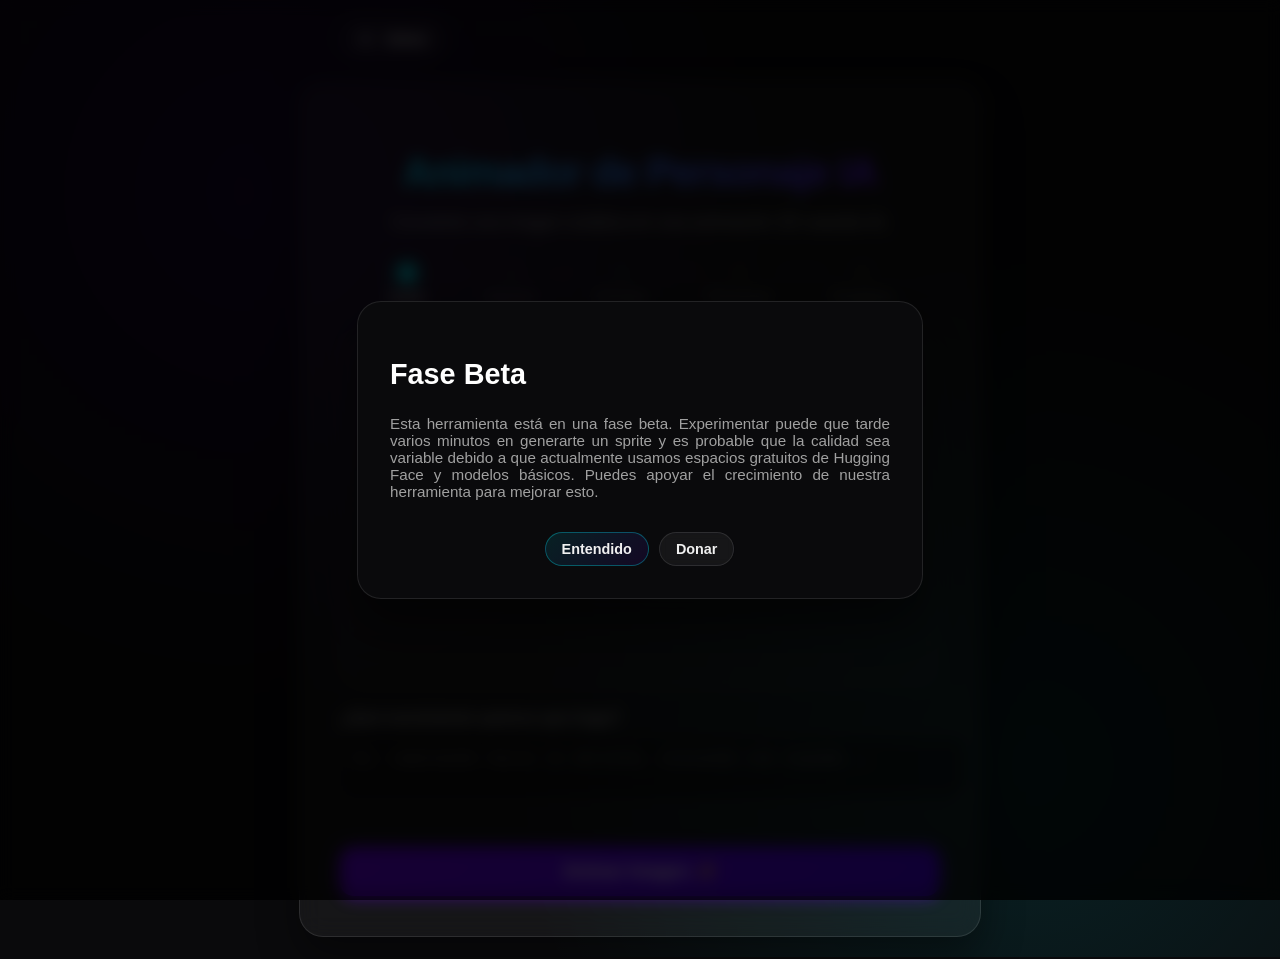
==== animacion.html @ 484d1d90 "AI Animator: License, Beta Branding, and Monetization Messaging - Add 'Experimenta' branding to AI A" ====
<!DOCTYPE html>
<html lang="es">
<head>
    <meta charset="UTF-8">
    <meta name="viewport" content="width=device-width, initial-scale=1.0">
    <title>Animador de Personajes IA - VidSpri</title>
    <script src="config.js"></script>
    <script src="translations.js"></script>
    <script src="https://cdn.jsdelivr.net/npm/@supabase/supabase-js@2"></script>
    <link rel="stylesheet" href="styles.css">
    <link rel="icon" href="logo.png" type="image/png">
    <style>
        .preview-container {
            margin-top: 20px;
            text-align: center;
        }
        .preview-box {
            max-width: 100%;
            max-height: 400px;
            border-radius: 10px;
            border: 2px dashed rgba(255,255,255,0.1);
            padding: 10px;
            display: flex;
            justify-content: center;
            align-items: center;
            background: rgba(0,0,0,0.2);
        }
        #image-preview {
            max-width: 100%;
            max-height: 380px;
            border-radius: 5px;
        }
        .frames-grid {
            display: grid;
            grid-template-columns: repeat(auto-fill, minmax(100px, 1fr));
            gap: 10px;
            margin-top: 20px;
        }
        .frame-item {
            background: rgba(255,255,255,0.05);
            border: 1px solid rgba(255,255,255,0.1);
            border-radius: 5px;
            overflow: hidden;
            aspect-ratio: 1;
        }
        .frame-item img {
            width: 100%;
            height: 100%;
            object-fit: contain;
            image-rendering: pixelated;
        }
    </style>
</head>
<body>
    <div class="header-actions">
        <button type="button" onclick="window.location.href='index.html'" class="pill-btn">
            <svg xmlns="http://www.w3.org/2000/svg" width="20" height="20" viewBox="0 0 24 24" fill="none" stroke="currentColor" stroke-width="2" stroke-linecap="round" stroke-linejoin="round"><line x1="19" y1="12" x2="5" y2="12"></line><polyline points="12 19 5 12 12 5"></polyline></svg>
            <span data-i18n="back">Volver</span>
        </button>
    </div>

    <div class="container">
        <h1 data-i18n="gen_animation">Animador de Personaje IA</h1>
        <p data-i18n="gen_animation_subtitle">Convierte una imagen estática en una animación 2D usando IA.</p>

        <!-- Stepper -->
        <div class="stepper">
            <div class="step active" id="step-1">
                <div class="step-icon">1</div>
                <span data-i18n="step_upload">Subir</span>
            </div>
            <div class="step-connector"></div>
            <div class="step" id="step-2">
                <div class="step-icon">2</div>
                <span data-i18n="step_animate">Animar</span>
            </div>
            <div class="step-connector"></div>
            <div class="step" id="step-3">
                <div class="step-icon">3</div>
                <span data-i18n="step_extract">Extraer</span>
            </div>
            <div class="step-connector"></div>
            <div class="step" id="step-4">
                <div class="step-icon">4</div>
                <span data-i18n="step_process">Procesar</span>
            </div>
            <div class="step-connector"></div>
            <div class="step" id="step-5">
                <div class="step-icon">5</div>
                <span data-i18n="step_final">Finalizar</span>
            </div>
        </div>

        <!-- Stage 1: Upload & Config -->
        <div id="stage-upload" class="form-container">
            <div id="drop-zone" class="drag-drop-area" style="min-height: 250px; justify-content: center;" onclick="document.getElementById('file-input').click()">
                <input type="file" id="file-input" accept="image/*" hidden>
                <div id="upload-placeholder" style="display: flex; flex-direction: column; align-items: center; gap: 15px;">
                    <div style="background: rgba(0, 242, 255, 0.1); padding: 20px; border-radius: 50%; margin-bottom: 10px;">
                        <svg xmlns="http://www.w3.org/2000/svg" width="48" height="48" viewBox="0 0 24 24" fill="none" stroke="currentColor" stroke-width="1.5" stroke-linecap="round" stroke-linejoin="round" style="color: var(--primary);"><rect x="3" y="3" width="18" height="18" rx="2" ry="2"></rect><circle cx="8.5" cy="8.5" r="1.5"></circle><polyline points="21 15 16 10 5 21"></polyline></svg>
                    </div>
                    <p data-i18n="drag_drop_image" style="margin: 0; font-size: 1.2rem; font-weight: 600;">Arrastra y suelta tu imagen aquí o haz clic</p>
                    <p style="font-size: 0.9rem; opacity: 0.6; margin: 0;">Formatos: PNG, JPG, WEBP (Máx. 5MB)</p>
                </div>
                <div id="image-preview-container" class="hidden" style="width: 100%; text-align: center;">
                    <img id="image-preview" src="" alt="Preview" style="max-width: 100%; max-height: 350px; border-radius: 12px; image-rendering: pixelated; border: 2px solid var(--primary); box-shadow: var(--glow);">
                    <p style="font-size: 0.8rem; opacity: 0.6; margin-top: 10px;">Haz clic para cambiar la imagen</p>
                </div>
            </div>

            <div class="form-group" style="margin-top: 20px;">
                <label data-i18n="prompt_label_animation">¿Qué movimiento quieres que haga?</label>
                <textarea id="anim-prompt" placeholder="Ej: caminando hacia la derecha, atacando con espada..."></textarea>
            </div>

            <button type="button" id="start-btn" class="action-btn" style="margin-top: 20px;">
                <span data-i18n="animate_btn">Animar Imagen ✨</span>
            </button>
        </div>

        <!-- Stage 2: Queue -->
        <div id="stage-queue" class="form-container hidden">
            <h2 class="stage-title" data-i18n="stage_queue">En cola...</h2>

            <div id="processing-preview" style="margin-bottom: 20px; text-align: center;">
                <img id="char-processing-img" src="" alt="Processing" style="max-width: 150px; border-radius: 10px; opacity: 0.5; border: 1px solid var(--glass-border);">
            </div>

            <div id="status-box" style="text-align: center;">
                <p id="status-text">Buscando servidor...</p>
                <div class="progress-bar-container">
                    <div id="progress-bar" class="progress-bar-fill" style="width: 5%"></div>
                </div>
                <p id="eta-text" style="font-size: 0.8rem; opacity: 0.7; margin-top: 10px;"></p>
            </div>
        </div>

        <!-- Stage 3: Result -->
        <div id="stage-result" class="form-container hidden">
            <h2 class="stage-title" data-i18n="step_extract">Extraer</h2>

            <div class="modern-card" style="padding: 10px; background: #000; border: 2px solid var(--primary); box-shadow: var(--glow);">
                <div id="result-animation" style="width: 256px; height: 256px; margin: 0 auto; display: flex; align-items: center; justify-content: center;">
                    <!-- Result will be shown here as a sequence -->
                    <img id="animation-player" src="" style="width: 256px; height: 256px; object-fit: contain; image-rendering: pixelated; display: block;">
                </div>
            </div>

            <div class="frames-grid" id="frames-output" style="margin-top: 20px;">
                <!-- Individual frames for sprite extraction -->
            </div>

            <div class="action-group" style="margin-top: 30px; display: flex; flex-direction: column; align-items: center; gap: 15px;">
                <button type="button" id="use-in-tool" class="action-btn" style="max-width: 300px;">
                    <span data-i18n="process_btn">Quitar Fondo y Generar Sprite ✨</span>
                </button>
                <button type="button" onclick="location.reload()" class="pill-btn">
                    <span data-i18n="gen_another">Animar otra imagen</span>
                </button>
            </div>
        </div>
    </div>

    <div id="toast-container"></div>

    <div id="beta-modal" class="modal hidden">
        <div class="modal-content">
            <h2 data-i18n="beta_title">Fase Beta</h2>
            <p data-i18n="beta_desc" style="font-size: 0.95rem; text-align: justify;">Esta herramienta está en una fase beta. Experimentar puede que tarde varios minutos en generarte un sprite y es probable que la calidad sea variable debido a que actualmente usamos espacios gratuitos de Hugging Face y modelos básicos. Puedes apoyar el crecimiento de nuestra herramienta para mejorar esto.</p>
            <div style="display: flex; gap: 10px; justify-content: center; margin-top: 20px;">
                <button type="button" onclick="closeBetaModal()" class="pill-btn highlight-btn">Entendido</button>
                <a href="https://carleystudio.com/vid-spri.html#donations" target="_blank" class="pill-btn" style="text-decoration: none;">Donar</a>
            </div>
        </div>
    </div>

    <script src="script.js"></script>
    <script>
        // supabaseClient is already declared in script.js
        let selectedFile = null;
        let currentJobId = null;
        let isSending = false;
        let resultFrames = [];

        const fileInput = document.getElementById('file-input');
        const dropZone = document.getElementById('drop-zone');

        fileInput.onchange = (e) => {
            const file = e.target.files[0];
            if (file) handleFile(file);
        };

        dropZone.ondragover = (e) => {
            e.preventDefault();
            dropZone.classList.add('drag-over');
        };

        dropZone.ondragleave = () => {
            dropZone.classList.remove('drag-over');
        };

        dropZone.ondrop = (e) => {
            e.preventDefault();
            dropZone.classList.remove('drag-over');
            const file = e.dataTransfer.files[0];
            if (file && file.type.startsWith('image/')) {
                handleFile(file);
            }
        };

        function handleFile(file) {
            selectedFile = file;
            const reader = new FileReader();
            reader.onload = (ev) => {
                const preview = document.getElementById('image-preview');
                const procImg = document.getElementById('char-processing-img');
                const container = document.getElementById('image-preview-container');
                const placeholder = document.getElementById('upload-placeholder');

                preview.src = ev.target.result;
                procImg.src = ev.target.result;

                container.classList.remove('hidden');
                container.style.display = 'block';
                placeholder.style.display = 'none';

                console.log("Image loaded into preview");
            };
            reader.readAsDataURL(file);
        }

        function showStage(stage) {
            window.scrollTo({ top: 0, behavior: 'smooth' });
            document.querySelectorAll('.form-container').forEach(el => el.classList.add('hidden'));
            document.querySelectorAll('.step').forEach((el, i) => {
                if (i + 1 <= stage) el.classList.add('active');
                else el.classList.remove('active');
            });
            if (stage === 1) document.getElementById('stage-upload').classList.remove('hidden');
            if (stage === 2) document.getElementById('stage-queue').classList.remove('hidden');
            if (stage === 3) document.getElementById('stage-result').classList.remove('hidden');
        }

        document.addEventListener('DOMContentLoaded', () => {
            if (!localStorage.getItem('vidspri_beta_accepted')) {
                document.getElementById('beta-modal').classList.remove('hidden');
            }
        });

        function closeBetaModal() {
            localStorage.setItem('vidspri_beta_accepted', 'true');
            document.getElementById('beta-modal').classList.add('hidden');
        }

        document.getElementById('start-btn').onclick = async () => {
            if (!selectedFile) {
                showToast("Por favor selecciona una imagen", "error", true);
                return;
            }
            const prompt = document.getElementById('anim-prompt').value;
            if (!prompt) {
                showToast("Describe el movimiento", "error", true);
                return;
            }

            const userId = localStorage.getItem('vidspri_user_id') || crypto.randomUUID();
            localStorage.setItem('vidspri_user_id', userId);

            showStage(2);
            document.getElementById('eta-text').textContent = (window.translations[window.currentLang || 'es'].eta_prefix || "Tiempo estimado: ") + " ~2:00m";

            try {
                const { data: job, error } = await supabaseClient
                    .from('processing_queue')
                    .insert({
                        user_id: userId,
                        job_type: 'video',
                        status: 'waiting'
                    })
                    .select().single();

                if (error) throw error;
                currentJobId = job.id;
                pollStatus(job.id);
            } catch (e) {
                showToast("Error al unirse a la cola", "error", true);
                showStage(1);
            }
        };

        async function pollStatus(jobId) {
            const { data: job } = await supabaseClient.from('processing_queue').select('*').eq('id', jobId).single();
            if (!job) return;

            if (job.status === 'authorized' && !isSending) {
                isSending = true;
                uploadAndProcess(job);
                pollStatus(jobId); // Continue polling for progress
            } else if (job.status === 'processing') {
                // Update progress bar and ETA
                const total = job.total_frames || 16;
                const current = job.processed_frames || 0;
                const percent = Math.min(Math.round((current / total) * 100), 99);

                document.getElementById('progress-bar').style.width = `${percent}%`;
                const dict = window.translations[window.currentLang || 'es'];
                const procText = dict.processing || "Procesando";
                document.getElementById('status-text').textContent = `${procText}: ${percent}% (${current}/${total})`;

                // ETA: Average 3s per frame on CPU
                const remaining = total - current;
                const etaSeconds = remaining * 3;
                if (etaSeconds > 0) {
                    const etaText = dict.eta_prefix || "Tiempo estimado: ";
                    document.getElementById('eta-text').textContent = `${etaText} ~${etaSeconds}s`;
                }

                setTimeout(() => pollStatus(jobId), 2000);
            } else if (job.status === 'completed') {
                // uploadAndProcess will handle displayResult
            } else if (job.status === 'failed') {
                showToast("Error en el procesamiento", "error", true);
                showStage(1);
            } else if (job.status === 'waiting' || job.status === 'queued') {
                // Update position
                const { count } = await supabaseClient.from('processing_queue').select('*', {count:'exact', head:true}).eq('status', 'waiting').lt('queue_number', job.queue_number);
                const pos = (count || 0) + 1;
                const dict = window.translations[window.currentLang || 'es'];
                const posText = dict.in_queue || "En cola... Delante: ";
                document.getElementById('status-text').textContent = `${posText}${pos}`;
                setTimeout(() => pollStatus(jobId), 3000);
            } else {
                setTimeout(() => pollStatus(jobId), 3000);
            }
        }

        async function uploadAndProcess(job) {
            const dict = window.translations[window.currentLang || 'es'];
            document.getElementById('status-text').textContent = (dict.sending_data || "Enviando datos...");
            document.getElementById('progress-bar').style.width = '10%';

            const formData = new FormData();
            formData.append('file', selectedFile);
            formData.append('prompt', document.getElementById('anim-prompt').value);
            formData.append('num_frames', 16);

            try {
                const response = await fetch(`${CONFIG.ANIMADOR_URL}/animate/${job.id}`, {
                    method: 'POST',
                    body: formData
                });

                if (!response.ok) {
                    const errData = await response.json().catch(() => ({}));
                    throw new Error(errData.detail || `Server error (${response.status})`);
                }
                const result = await response.json();

                if (result.status === 'success') {
                    displayResult(result.frames);
                }
            } catch (e) {
                console.error("Processing error:", e);
                showToast(`Error: ${e.message}`, "error", true);
                showStage(1);
            }
        }

        let animationInterval = null;
        function displayResult(frames) {
            resultFrames = frames.map(f => `data:image/png;base64,${f}`);
            showStage(3);
            document.getElementById('progress-bar').style.width = '100%';

            const grid = document.getElementById('frames-output');
            grid.innerHTML = '';

            resultFrames.forEach((src, i) => {
                const div = document.createElement('div');
                div.className = 'frame-item';
                div.innerHTML = `<img src="${src}" alt="Frame ${i}">`;
                grid.appendChild(div);
            });

            // Start animation playback
            if (animationInterval) clearInterval(animationInterval);
            let currentIdx = 0;
            const player = document.getElementById('animation-player');
            animationInterval = setInterval(() => {
                if (resultFrames.length > 0) {
                    player.src = resultFrames[currentIdx];
                    currentIdx = (currentIdx + 1) % resultFrames.length;
                }
            }, 100); // 10 FPS

            // Automatic redirection to the next step (Background Removal)
            setTimeout(async () => {
                const dict = window.translations[window.currentLang || 'es'];
                showToast(dict.sending_frames || "Enviando fotogramas...", "info", true);
                try {
                    await saveFramesToIndexedDB(resultFrames, true); // true = auto_process
                    window.location.href = 'extraer.html';
                } catch (e) {
                    showToast("Error al guardar frames", "error", true);
                    console.error(e);
                }
            }, 3000); // Wait 3s so the user can see the animation preview

            const cta = document.getElementById('use-in-tool');
            cta.onclick = async () => {
                await saveFramesToIndexedDB(resultFrames, true);
                window.location.href = 'extraer.html';
            };
        }

        async function saveFramesToIndexedDB(frames, autoProcess = false) {
            return new Promise((resolve, reject) => {
                const request = indexedDB.open("VidSpriBuffer", 1);
                request.onupgradeneeded = (e) => {
                    const db = e.target.result;
                    if (!db.objectStoreNames.contains('temp_frames')) {
                        db.createObjectStore('temp_frames', { keyPath: 'id', autoIncrement: true });
                    }
                };
                request.onsuccess = (e) => {
                    const db = e.target.result;
                    const tx = db.transaction('temp_frames', 'readwrite');
                    const store = tx.objectStore('temp_frames');
                    store.clear().onsuccess = () => {
                        frames.forEach((frame, i) => {
                            store.add({ id: i, data: frame });
                        });
                    };
                    if (autoProcess) {
                        localStorage.setItem('vidspri_auto_process', 'true');
                    }
                    tx.oncomplete = () => resolve();
                    tx.onerror = () => reject(tx.error);
                };
                request.onerror = (e) => reject(request.error);
            });
        }

        function showLicenseModal(e) {
            if (e) e.preventDefault();
            let modal = document.getElementById("license-modal");
            if (!modal) {
                modal = document.createElement("div");
                modal.id = "license-modal";
                modal.className = "modal hidden";
                modal.innerHTML = `
                    <div class="modal-content">
                        <h2 data-i18n="license_title">Licencia</h2>
                        <p data-i18n="license_desc" style="font-size: 0.95rem; text-align: justify;"></p>
                        <button type="button" onclick="document.getElementById("license-modal").classList.add("hidden")" class="pill-btn highlight-btn" style="margin: 20px auto 0;">Cerrar</button>
                    </div>
                `;
                document.body.appendChild(modal);
                // In animacion.html we don't have a standalone applyTranslations usually, it uses the one from script.js
            }
            modal.classList.remove("hidden");
            // Re-apply translations for the new modal
            if (window.applyTranslations) window.applyTranslations(localStorage.getItem("vidspri_lang") || "es");
        }
</script>
</body>
</html>
---- styles.css ----
:root {
    --primary: #00f2ff;
    --secondary: #7000ff;
    --bg-dark: #0a0a0c;
    --card-bg: rgba(255, 255, 255, 0.05);
    --glass-border: rgba(255, 255, 255, 0.1);
    --text-main: #f0f0f0;
    --text-dim: #a0a0a0;
    --glow: 0 0 15px rgba(0, 242, 255, 0.4);
}

body {
    font-family: 'Inter', -apple-system, BlinkMacSystemFont, "Segoe UI", Roboto, sans-serif;
    background-color: var(--bg-dark);
    background-image:
        radial-gradient(circle at 20% 20%, rgba(112, 0, 255, 0.15) 0%, transparent 40%),
        radial-gradient(circle at 80% 80%, rgba(0, 242, 255, 0.1) 0%, transparent 40%);
    color: var(--text-main);
    display: flex;
    flex-direction: column;
    align-items: center;
    min-height: 100vh;
    margin: 0;
    padding: 20px;
    box-sizing: border-box;
}

.container {
    max-width: 600px;
    width: 100%;
    padding: 2.5rem;
    background: var(--card-bg);
    backdrop-filter: blur(12px);
    -webkit-backdrop-filter: blur(12px);
    border: 1px solid var(--glass-border);
    border-radius: 24px;
    box-shadow: 0 20px 40px rgba(0, 0, 0, 0.4);
    text-align: center;
    transition: transform 0.3s ease;
}

h1 {
    font-size: 2.5rem;
    font-weight: 800;
    letter-spacing: -1px;
    background: linear-gradient(to right, var(--primary), var(--secondary));
    -webkit-background-clip: text;
    -webkit-text-fill-color: transparent;
    margin-bottom: 0.5rem;
    display: flex;
    align-items: center;
    justify-content: center;
    gap: 12px;
}

.logo {
    width: 50px;
    height: 50px;
    border-radius: 12px;
    box-shadow: var(--glow);
}

/* Stepper UI */
.stepper {
    display: flex;
    align-items: center;
    justify-content: center;
    margin-bottom: 2rem;
    gap: 10px;
}

.step {
    display: flex;
    flex-direction: column;
    align-items: center;
    gap: 8px;
    opacity: 0.4;
    transition: all 0.3s;
}

.step.active {
    opacity: 1;
}

.step-icon {
    width: 12px;
    height: 12px;
    border-radius: 50%;
    background: var(--glass-border);
    border: 2px solid transparent;
    display: flex;
    align-items: center;
    justify-content: center;
    font-size: 0;
    transition: all 0.3s;
}

.step.active .step-icon {
    background: var(--primary);
    box-shadow: var(--glow);
    transform: scale(1.2);
}

.step-connector {
    width: 40px;
    height: 2px;
    background: var(--glass-border);
    margin-top: -24px;
}

.step.active ~ .step-connector, .step.active ~ .step {
    /* Styles for upcoming steps */
}

/* Video Editor */
.video-editor-container {
    background: rgba(0,0,0,0.4);
    border-radius: 20px;
    padding: 1.5rem;
    border: 1px solid var(--glass-border);
}

.video-wrapper {
    position: relative;
    width: 100%;
    max-width: 100%;
    margin: 0 auto 1.5rem;
    border-radius: 12px;
    overflow: hidden;
    background: black;
    aspect-ratio: 16/9;
    border: 1px solid var(--glass-border);
}

#video-preview {
    width: 100%;
    height: 100%;
    display: block;
}

.timeline-container {
    position: relative;
    height: 60px;
    background: rgba(255,255,255,0.05);
    border-radius: 8px;
    margin-bottom: 1.5rem;
    overflow: hidden;
    border: 1px solid var(--glass-border);
}

.thumbnails-track {
    display: flex;
    height: 100%;
    pointer-events: none;
}

.thumbnails-track img {
    height: 100%;
    object-fit: cover;
    flex-shrink: 0;
}

.range-selector {
    position: absolute;
    top: 0;
    left: 0;
    right: 0;
    bottom: 0;
}

.range-highlight {
    position: absolute;
    top: 0;
    height: 100%;
    background: rgba(0, 242, 255, 0.2);
    border-left: 2px solid var(--primary);
    border-right: 2px solid var(--primary);
    pointer-events: none;
}

.range-handle {
    position: absolute;
    top: 0;
    width: 12px;
    height: 100%;
    background: var(--primary);
    cursor: ew-resize;
    z-index: 10;
}

.range-handle::after {
    content: '';
    position: absolute;
    top: 50%;
    left: 50%;
    transform: translate(-50%, -50%);
    width: 2px;
    height: 15px;
    background: rgba(0,0,0,0.5);
}

.timeline-marker {
    position: absolute;
    top: 0;
    width: 2px;
    height: 100%;
    background: #ff0000;
    z-index: 5;
    pointer-events: none;
}

.time-range-grid {
    display: grid;
    grid-template-columns: 1fr 1fr;
    gap: 15px;
    margin-bottom: 1rem;
}

/* Modals */
.modal {
    position: fixed;
    top: 0;
    left: 0;
    width: 100%;
    height: 100%;
    background: rgba(0,0,0,0.8);
    backdrop-filter: blur(8px);
    display: flex;
    align-items: center;
    justify-content: center;
    z-index: 2000;
}

.modal-content {
    background: var(--bg-dark);
    border: 1px solid var(--glass-border);
    border-radius: 24px;
    padding: 2rem;
    max-width: 500px;
    width: 90%;
    max-height: 80vh;
    overflow-y: auto;
    box-shadow: 0 25px 50px rgba(0,0,0,0.5);
}

p {
    color: var(--text-dim);
    margin-bottom: 2rem;
    font-size: 1.1rem;
}

/* Header Actions */
.header-actions {
    display: flex;
    justify-content: space-between;
    width: 100%;
    max-width: 600px;
    margin-bottom: 1.5rem;
}

.custom-select {
    background: rgba(0, 0, 0, 0.3);
    border: 1px solid var(--glass-border);
    color: white;
    padding: 10px 15px;
    border-radius: 12px;
    outline: none;
    cursor: pointer;
    font-size: 0.9rem;
    transition: all 0.3s ease;
    appearance: none;
    -webkit-appearance: none;
    background-image: url("data:image/svg+xml,%3Csvg xmlns='http://www.w3.org/2000/svg' width='24' height='24' viewBox='0 0 24 24' fill='none' stroke='white' stroke-width='2' stroke-linecap='round' stroke-linejoin='round'%3E%3Cpolyline points='6 9 12 15 18 9'%3E%3C/polyline%3E%3C/svg%3E");
    background-repeat: no-repeat;
    background-position: right 10px center;
    background-size: 16px;
    padding-right: 35px;
}

.custom-select:hover {
    background-color: rgba(255, 255, 255, 0.05);
    border-color: var(--primary);
}

.custom-select option {
    background: #1a1a2e;
    color: white;
}

.pill-btn {
    background: var(--card-bg);
    border: 1px solid var(--glass-border);
    color: var(--text-main);
    padding: 8px 16px;
    border-radius: 999px;
    font-size: 0.9rem;
    font-weight: 600;
    cursor: pointer;
    display: flex;
    align-items: center;
    gap: 8px;
    transition: all 0.2s;
    backdrop-filter: blur(4px);
}

.pill-btn:hover {
    background: rgba(255, 255, 255, 0.1);
    border-color: var(--primary);
    color: var(--primary);
    box-shadow: 0 0 10px rgba(0, 242, 255, 0.2);
}

.notif-badge {
    position: absolute;
    top: -5px;
    right: -5px;
    background: #ff4b4b;
    width: 10px;
    height: 10px;
    border-radius: 50%;
    border: 2px solid var(--bg-dark);
}

#notif-btn {
    position: relative;
}

.notif-item {
    background: rgba(255,255,255,0.05);
    border: 1px solid var(--glass-border);
    border-radius: 12px;
    padding: 15px;
    margin-bottom: 10px;
}

.notif-item.info { border-left: 4px solid var(--primary); }
.notif-item.success { border-left: 4px solid #4CAF50; }
.notif-item.warning { border-left: 4px solid #FFC107; }
.notif-item.error { border-left: 4px solid #F44336; }

.highlight-btn {
    background: linear-gradient(135deg, rgba(0, 242, 255, 0.1), rgba(112, 0, 255, 0.1));
    border-color: rgba(0, 242, 255, 0.3);
}

.highlight-btn:hover {
    border-color: var(--primary);
    background: linear-gradient(135deg, rgba(0, 242, 255, 0.2), rgba(112, 0, 255, 0.2));
}

.text-button {
    background: none;
    border: 1px solid var(--glass-border);
    color: var(--text-dim);
    padding: 10px 20px;
    border-radius: 12px;
    cursor: pointer;
    font-weight: 600;
    transition: all 0.2s;
}

.text-button:hover {
    color: var(--primary);
    border-color: var(--primary);
    background: rgba(0, 242, 255, 0.05);
}

/* Lang Selector */
#lang-selector-container {
    position: relative;
}

#lang-menu {
    position: absolute;
    top: 110%;
    right: 0;
    background: #1a1a1c;
    border: 1px solid var(--glass-border);
    border-radius: 12px;
    padding: 8px;
    display: grid;
    grid-template-columns: 1fr 1fr;
    gap: 4px;
    z-index: 1000;
    width: 240px;
    box-shadow: 0 10px 25px rgba(0,0,0,0.5);
}

.lang-option {
    padding: 6px 12px;
    font-size: 0.8rem;
    border-radius: 6px;
    cursor: pointer;
    text-align: left;
    transition: background 0.2s;
}

.lang-opt-large {
    background: rgba(255,255,255,0.05);
    border: 1px solid var(--glass-border);
    padding: 12px;
    border-radius: 12px;
    color: white;
    cursor: pointer;
    transition: all 0.2s;
    font-weight: 600;
}

.lang-opt-large:hover, .lang-opt-large.active {
    background: rgba(0, 242, 255, 0.1);
    border-color: var(--primary);
    color: var(--primary);
}

.lang-grid-large {
    display: grid;
    grid-template-columns: repeat(auto-fill, minmax(120px, 1fr));
    gap: 10px;
}

.help-section {
    margin-bottom: 2.5rem;
}

.help-section h2 {
    font-size: 1.4rem;
    color: var(--primary);
    margin-bottom: 1rem;
    display: flex;
    align-items: center;
    gap: 10px;
}

.help-section p {
    text-align: left;
    line-height: 1.6;
}

/* Modern Card */
.modern-card {
    background: rgba(255, 255, 255, 0.02);
    border: 1px solid var(--glass-border);
    border-radius: 20px;
    padding: 1.5rem;
    margin-bottom: 2rem;
    text-align: center;
}

.redeem-card {
    background: linear-gradient(135deg, rgba(0, 242, 255, 0.05), rgba(112, 0, 255, 0.05));
    border: 1px solid rgba(0, 242, 255, 0.2);
    box-shadow: 0 0 30px rgba(0, 242, 255, 0.05);
}

.codes-grid {
    display: grid;
    grid-template-columns: repeat(auto-fill, minmax(110px, 1fr));
    gap: 10px;
}

.code-item {
    background: rgba(255,255,255,0.05);
    border: 1px solid var(--glass-border);
    padding: 8px;
    border-radius: 8px;
    font-family: 'JetBrains Mono', monospace;
    font-size: 0.85rem;
    cursor: pointer;
}

.code-item:hover:not(.used) {
    border-color: var(--primary);
    background: rgba(0, 242, 255, 0.1);
}

/* Main Menu Grid */
.main-menu-grid {
    display: grid;
    grid-template-columns: 1fr 1fr;
    gap: 1.5rem;
}

.menu-card {
    background: var(--card-bg);
    border: 1px solid var(--glass-border);
    border-radius: 20px;
    padding: 2rem 1rem;
    display: flex;
    flex-direction: column;
    align-items: center;
    gap: 1rem;
    cursor: pointer;
    transition: all 0.3s cubic-bezier(0.4, 0, 0.2, 1);
}

.menu-card:hover:not(:disabled) {
    transform: translateY(-8px);
    background: rgba(255, 255, 255, 0.08);
    border-color: var(--primary);
    box-shadow: 0 10px 30px rgba(0, 0, 0, 0.3), 0 0 20px rgba(0, 242, 255, 0.1);
}

.menu-card svg {
    width: 48px;
    height: 48px;
    color: var(--primary);
    filter: drop-shadow(0 0 8px rgba(0, 242, 255, 0.3));
}

.menu-card span {
    font-weight: 700;
    font-size: 1rem;
}

.coming-soon {
    opacity: 0.6;
    cursor: not-allowed !important;
    position: relative;
    overflow: hidden;
}

.coming-soon::after {
    content: "Coming Soon";
    position: absolute;
    top: 10px;
    right: -25px;
    background: var(--secondary);
    color: white;
    font-size: 0.7rem;
    padding: 2px 30px;
    transform: rotate(45deg);
    font-weight: bold;
    box-shadow: 0 2px 4px rgba(0,0,0,0.3);
}

/* Sections */
.hidden { display: none !important; }

section {
    animation: fadeIn 0.5s ease-out;
}

@keyframes fadeIn {
    from { opacity: 0; transform: translateY(10px); }
    to { opacity: 1; transform: translateY(0); }
}

h2 {
    font-size: 1.8rem;
    margin-bottom: 1.5rem;
    color: white;
    font-weight: 800;
}

/* Forms */
.form-group {
    text-align: left;
    margin-bottom: 1.5rem;
}

label {
    display: block;
    margin-bottom: 0.6rem;
    font-weight: 600;
    color: var(--text-dim);
}

input[type="number"], textarea, select {
    width: 100%;
    background: rgba(0,0,0,0.3);
    border: 1px solid var(--glass-border);
    border-radius: 12px;
    padding: 12px;
    color: white;
    font-size: 1rem;
    outline: none;
    transition: border-color 0.2s;
}

input:focus, textarea:focus {
    border-color: var(--primary);
}

/* Action Buttons */
.action-btn {
    width: 100%;
    padding: 14px;
    border-radius: 14px;
    border: none;
    background: linear-gradient(135deg, var(--secondary), #4b00ff);
    color: white;
    font-size: 1.1rem;
    font-weight: 700;
    cursor: pointer;
    transition: all 0.3s;
    box-shadow: 0 4px 15px rgba(112, 0, 255, 0.3);
}

.action-btn:hover {
    transform: scale(1.02);
    box-shadow: 0 6px 20px rgba(112, 0, 255, 0.5);
}

/* Drag & Drop */
.drag-drop-area {
    border: 2px dashed var(--glass-border);
    border-radius: 24px;
    padding: 3rem 2rem;
    background: rgba(255,255,255,0.02);
    transition: all 0.3s ease;
    cursor: pointer;
    display: flex;
    flex-direction: column;
    align-items: center;
    gap: 15px;
}

.drag-drop-area:hover, .drag-drop-area.drag-over {
    border-color: var(--primary);
    background: rgba(0, 242, 255, 0.05);
    transform: scale(1.01);
}

.drag-drop-area svg {
    width: 40px;
    height: 40px;
    color: var(--primary);
    opacity: 0.7;
}

/* Frame Previews */
#frames-output {
    display: grid;
    grid-template-columns: repeat(auto-fill, minmax(80px, 1fr));
    gap: 12px;
    padding: 15px;
    background: rgba(0,0,0,0.3);
    border: 1px solid var(--glass-border);
    border-radius: 16px;
    margin-bottom: 2rem;
    max-height: 200px;
    overflow-y: auto;
}

.frame-container {
    position: relative;
}

.frame-container img {
    width: 100%;
    border-radius: 8px;
    border: 1px solid var(--glass-border);
}

.result-frames-grid {
    display: grid;
    grid-template-columns: repeat(auto-fill, minmax(100px, 1fr));
    gap: 15px;
    margin-bottom: 2rem;
    max-height: 300px;
    overflow-y: auto;
    padding: 10px;
}

.result-frame {
    position: relative;
    cursor: pointer;
    border: 2px solid transparent;
    border-radius: 10px;
    transition: all 0.2s;
    background: rgba(255,255,255,0.05);
}

.result-frame:hover {
    background: rgba(255,255,255,0.1);
    transform: scale(1.05);
}

.result-frame.selected {
    border-color: var(--primary);
    background: rgba(0, 242, 255, 0.1);
    box-shadow: 0 0 15px rgba(0, 242, 255, 0.3);
}

.result-frame img {
    width: 100%;
    height: 80px;
    object-fit: contain;
    image-rendering: -webkit-optimize-contrast;
    image-rendering: -moz-crisp-edges;
    image-rendering: -o-crisp-edges;
    image-rendering: pixelated;
    image-rendering: crisp-edges;
    -ms-interpolation-mode: nearest-neighbor;
}

.result-frame .check-badge {
    position: absolute;
    top: -8px;
    right: -8px;
    background: var(--primary);
    color: #000;
    width: 20px;
    height: 20px;
    border-radius: 50%;
    display: flex;
    align-items: center;
    justify-content: center;
    font-size: 12px;
    font-weight: bold;
    display: none;
}

.result-frame.selected .check-badge {
    display: flex;
}

.delete-btn {
    position: absolute;
    top: -5px;
    right: -5px;
    background: #ff4b4b;
    color: white;
    border: none;
    border-radius: 50%;
    width: 20px;
    height: 20px;
    font-size: 14px;
    line-height: 1;
    cursor: pointer;
    display: flex;
    align-items: center;
    justify-content: center;
    box-shadow: 0 2px 5px rgba(0,0,0,0.3);
}

.small-text {
    font-size: 0.85rem;
    color: var(--text-dim);
}

/* Progress Bar */
#progress-container {
    padding: 2rem;
    background: rgba(0,0,0,0.2);
    border-radius: 24px;
    border: 1px solid var(--glass-border);
    margin: 2rem 0;
}

.progress-bar {
    width: 100%;
    height: 12px;
    background: rgba(255,255,255,0.05);
    border-radius: 99px;
    overflow: hidden;
    margin-top: 20px;
    border: 1px solid var(--glass-border);
}

#progress-bar-inner {
    height: 100%;
    background: linear-gradient(to right, var(--primary), var(--secondary));
    width: 0%;
    transition: width 0.4s cubic-bezier(0.1, 0.7, 0.1, 1);
    box-shadow: 0 0 15px var(--primary);
    position: relative;
}

#progress-bar-inner::after {
    content: '';
    position: absolute;
    top: 0; left: 0; right: 0; bottom: 0;
    background: linear-gradient(90deg, transparent, rgba(255,255,255,0.2), transparent);
    animation: shine 1.5s infinite;
}

@keyframes shine {
    from { transform: translateX(-100%); }
    to { transform: translateX(100%); }
}

#progress-text {
    font-size: 1.2rem;
    font-weight: 700;
    color: var(--primary);
    text-shadow: 0 0 10px rgba(0, 242, 255, 0.3);
}

#sprite-image {
    max-width: 100%;
    border-radius: 12px;
    border: 1px solid var(--glass-border);
    margin-bottom: 1.5rem;
    background-image:
        linear-gradient(45deg, #1a1a1a 25%, transparent 25%),
        linear-gradient(-45deg, #1a1a1a 25%, transparent 25%),
        linear-gradient(45deg, transparent 75%, #1a1a1a 75%),
        linear-gradient(-45deg, transparent 75%, #1a1a1a 75%);
    background-size: 20px 20px;
    background-position: 0 0, 0 10px, 10px -10px, -10px 0px;
    image-rendering: -webkit-optimize-contrast;
    image-rendering: -moz-crisp-edges;
    image-rendering: -o-crisp-edges;
    image-rendering: pixelated;
    image-rendering: crisp-edges;
    -ms-interpolation-mode: nearest-neighbor;
}

/* Toasts */
#toast-container {
    position: fixed;
    bottom: 30px;
    left: 50%;
    transform: translateX(-50%);
    display: flex;
    flex-direction: column;
    gap: 10px;
    z-index: 10000;
}

.toast {
    background: rgba(20, 20, 25, 0.9);
    backdrop-filter: blur(10px);
    border: 1px solid var(--glass-border);
    padding: 12px 24px;
    border-radius: 12px;
    color: white;
    font-weight: 500;
    box-shadow: 0 10px 30px rgba(0,0,0,0.5);
    animation: toastUp 0.3s ease-out;
}

@keyframes toastUp {
    from { transform: translateY(20px); opacity: 0; }
    to { transform: translateY(0); opacity: 1; }
}

/* Footer */
footer {
    margin-top: 3rem;
    padding: 2rem;
    text-align: center;
    border-top: 1px solid var(--glass-border);
    width: 100%;
    max-width: 600px;
}

.footer-links {
    display: flex;
    flex-wrap: wrap;
    justify-content: center;
    gap: 1.5rem;
    margin-bottom: 1rem;
}

.footer-links a {
    color: var(--text-dim);
    text-decoration: none;
    font-size: 0.9rem;
    transition: color 0.2s;
}

.footer-links a:hover {
    color: var(--primary);
}

.redeem-card input {
    width: 100%;
    padding: 12px;
    border-radius: 8px;
    border: 1px solid rgba(0, 255, 242, 0.3);
    background: rgba(0, 0, 0, 0.3);
    color: white;
    margin-bottom: 15px;
    font-size: 1.2rem;
    text-align: center;
    letter-spacing: 3px;
    transition: all 0.3s ease;
}

.redeem-card input:focus {
    outline: none;
    border-color: #00fff2;
    box-shadow: 0 0 15px rgba(0, 255, 242, 0.2);
    background: rgba(0, 0, 0, 0.5);
}

.copyright {
    color: var(--text-dim);
    font-size: 0.8rem;
    opacity: 0.6;
}

.result-actions {
    display: flex;
    flex-wrap: wrap;
    justify-content: space-between;
    align-items: center;
    gap: 12px;
    margin-top: 2rem;
}

.result-actions .action-btn,
.result-actions .pill-btn {
    width: auto;
    margin: 0;
}

.action-group-right {
    display: flex;
    gap: 12px;
}

@media (max-width: 480px) {
    .container {
        padding: 10px;
    }
    .modern-card {
        padding: 1.5rem;
    }
    .footer-links {
        gap: 1rem;
    }
}

.welcome-banner {
    background: rgba(0, 242, 255, 0.1);
    border: 1px solid rgba(0, 242, 255, 0.3);
    padding: 10px 20px;
    border-radius: 30px;
    margin: 10px auto 20px;
    display: inline-block;
    color: white;
    font-size: 1rem;
    backdrop-filter: blur(5px);
}

.welcome-banner strong {
    color: #00f2ff;
    text-shadow: 0 0 10px rgba(0, 242, 255, 0.5);
}

/* Dual Range Slider for Audio Trimmer */
.range-slider-container {
    position: relative;
    height: 80px;
    background: rgba(0, 0, 0, 0.5);
    border-radius: 16px;
    margin: 35px 0;
    overflow: visible;
    border: 2px solid var(--glass-border);
    display: flex;
    align-items: center;
}

#waveform-canvas {
    position: absolute;
    top: 0;
    left: 0;
    width: 100%;
    height: 100%;
    pointer-events: none;
    z-index: 1;
}

.range-slider-container input[type=range] {
    -webkit-appearance: none;
    -moz-appearance: none;
    appearance: none;
    width: 100%;
    outline: none;
    position: absolute;
    margin: 0;
    top: 0;
    left: 0;
    height: 100%;
    background: none;
    pointer-events: none;
    z-index: 10;
}

/* Chrome/Safari Thumbs */
.range-slider-container input[type=range]::-webkit-slider-thumb {
    -webkit-appearance: none;
    appearance: none;
    pointer-events: auto;
    height: 80px;
    width: 6px;
    background: #fff;
    border: none;
    border-radius: 10px;
    cursor: ew-resize;
    box-shadow: 0 0 10px rgba(124, 58, 237, 0.8);
    z-index: 20;
}

.range-slider-container input[type=range]::-webkit-slider-thumb:active {
    cursor: grabbing;
    background: #7c3aed;
}

/* Firefox Thumbs */
.range-slider-container input[type=range]::-moz-range-thumb {
    -moz-appearance: none;
    appearance: none;
    pointer-events: auto;
    height: 80px;
    width: 6px;
    background: #fff;
    border: none;
    border-radius: 10px;
    cursor: ew-resize;
    box-shadow: 0 0 10px rgba(124, 58, 237, 0.8);
    z-index: 20;
}

/* Hide Track */
.range-slider-container input[type=range]::-webkit-slider-runnable-track {
    background: transparent;
    border: none;
}

.range-slider-container input[type=range]::-moz-range-track {
    background: transparent;
    border: none;
}

#range-highlight {
    position: absolute;
    height: 100%;
    background: rgba(124, 58, 237, 0.3);
    border-top: 2px solid #7c3aed;
    border-bottom: 2px solid #7c3aed;
    pointer-events: none;
    z-index: 5;
    left: 0;
    right: 0;
}

.custom-select {
    background: rgba(0, 0, 0, 0.5);
    border: 1px solid var(--glass-border);
    color: white;
    padding: 10px 15px;
    border-radius: 12px;
    outline: none;
    cursor: pointer;
    font-size: 0.9rem;
    transition: all 0.2s;
    appearance: none;
    -webkit-appearance: none;
    background-image: url("data:image/svg+xml,%3Csvg xmlns='http://www.w3.org/2000/svg' width='16' height='16' viewBox='0 0 24 24' fill='none' stroke='%2300f2ff' stroke-width='2' stroke-linecap='round' stroke-linejoin='round'%3E%3Cpolyline points='6 9 12 15 18 9'%3E%3C/polyline%3E%3C/svg%3E");
    background-repeat: no-repeat;
    background-position: right 12px center;
    padding-right: 40px;
}

.custom-select:hover {
    border-color: var(--primary);
    box-shadow: 0 0 10px rgba(0, 242, 255, 0.1);
}

.custom-select:focus {
    border-color: var(--primary);
    box-shadow: 0 0 15px rgba(0, 242, 255, 0.2);
}

#final-sprite-preview-container img {
    image-rendering: -webkit-optimize-contrast;
    image-rendering: -moz-crisp-edges;
    image-rendering: -o-crisp-edges;
    image-rendering: pixelated;
    image-rendering: crisp-edges;
    -ms-interpolation-mode: nearest-neighbor;
    box-shadow: 0 10px 30px rgba(0,0,0,0.5);
    transition: transform 0.3s ease;
}

#final-sprite-preview-container img:hover {
    transform: scale(1.05);
}

canvas {
    max-width: 100%;
    image-rendering: -webkit-optimize-contrast;
    image-rendering: -moz-crisp-edges;
    image-rendering: -o-crisp-edges;
    image-rendering: pixelated;
    image-rendering: crisp-edges;
    -ms-interpolation-mode: nearest-neighbor;
}

.frame-container img, .thumbnails-track img {
    image-rendering: -webkit-optimize-contrast;
    image-rendering: -moz-crisp-edges;
    image-rendering: -o-crisp-edges;
    image-rendering: pixelated;
    image-rendering: crisp-edges;
    -ms-interpolation-mode: nearest-neighbor;
}
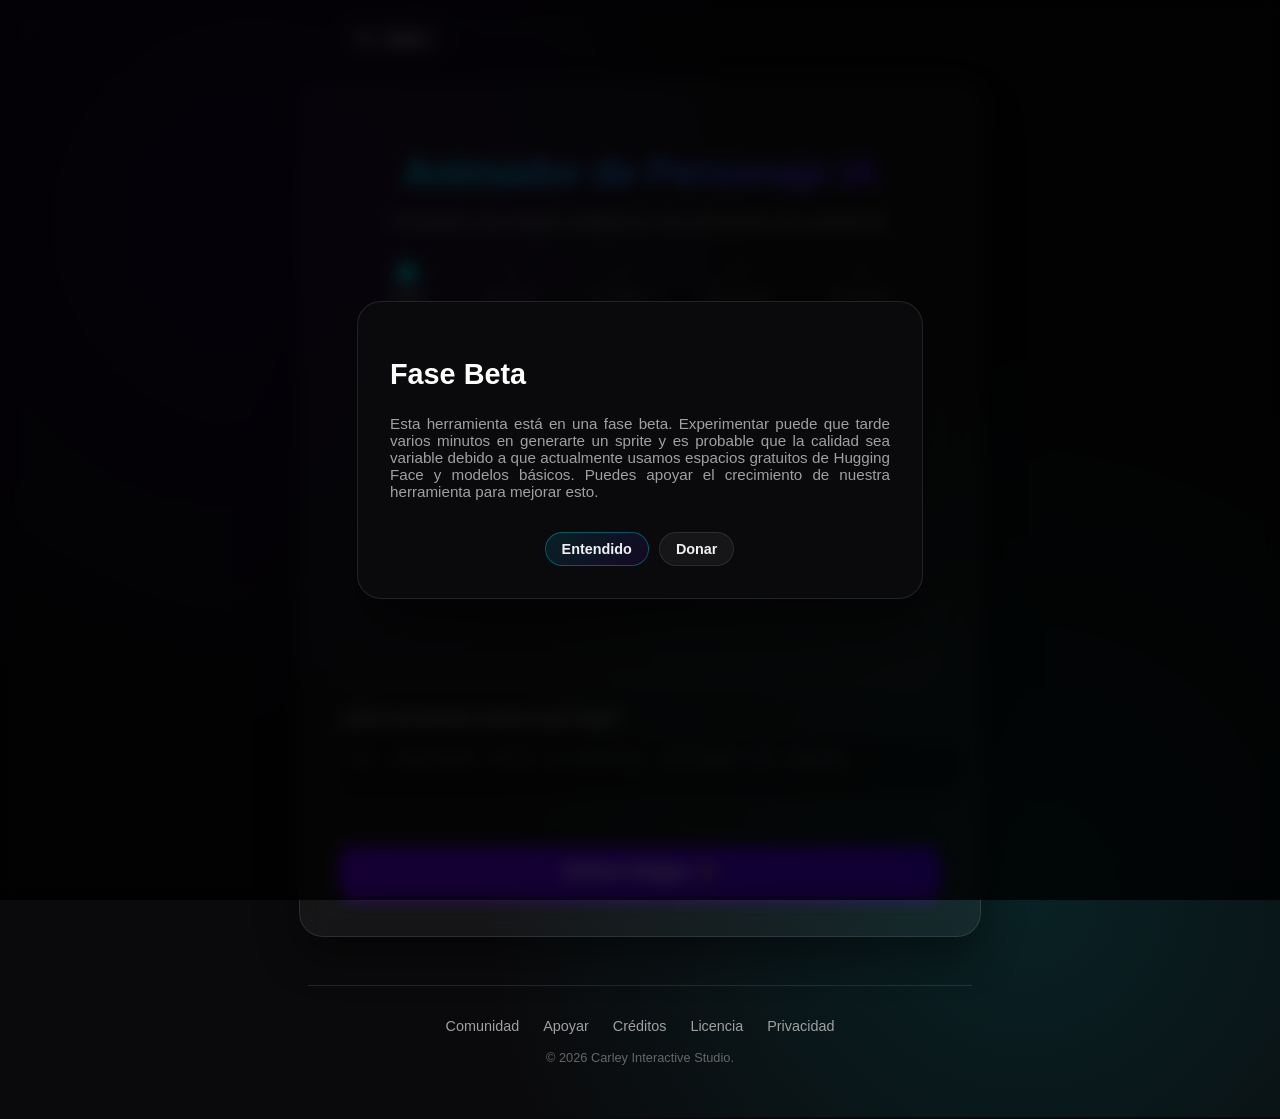
==== commit dd395c77: "feat: integrate AI Character Animator and update credits/licensing - Implemented AI Animator (Animat" ====
--- a/animacion.html
+++ b/animacion.html
@@ -175,6 +175,18 @@
     </div>
 
     <script src="script.js"></script>
+    <footer>
+        <div class="footer-links">
+            <a href="https://www.facebook.com/profile.php?id=61575555791348" target="_blank" data-i18n="community">Comunidad</a>
+            <a href="https://carleystudio.com/vid-spri.html#donations" target="_blank" data-i18n="support">Apoyar</a>
+            <a href="creditos.html" data-i18n="credits">Créditos</a>
+            <a href="#" onclick="showLicenseModal(event)" data-i18n="license">Licencia</a>
+            <a href="privacidad.html" data-i18n="privacy">Privacidad</a>
+        </div>
+        <div class="copyright">
+            © 2026 Carley Interactive Studio.
+        </div>
+    </footer>
     <script>
         // supabaseClient is already declared in script.js
         let selectedFile = null;
@@ -452,7 +464,7 @@
                     <div class="modal-content">
                         <h2 data-i18n="license_title">Licencia</h2>
                         <p data-i18n="license_desc" style="font-size: 0.95rem; text-align: justify;"></p>
-                        <button type="button" onclick="document.getElementById("license-modal").classList.add("hidden")" class="pill-btn highlight-btn" style="margin: 20px auto 0;">Cerrar</button>
+                        <button type="button" onclick="document.getElementById('license-modal').classList.add('hidden')" class="pill-btn highlight-btn" style="margin: 20px auto 0;">Cerrar</button>
                     </div>
                 `;
                 document.body.appendChild(modal);
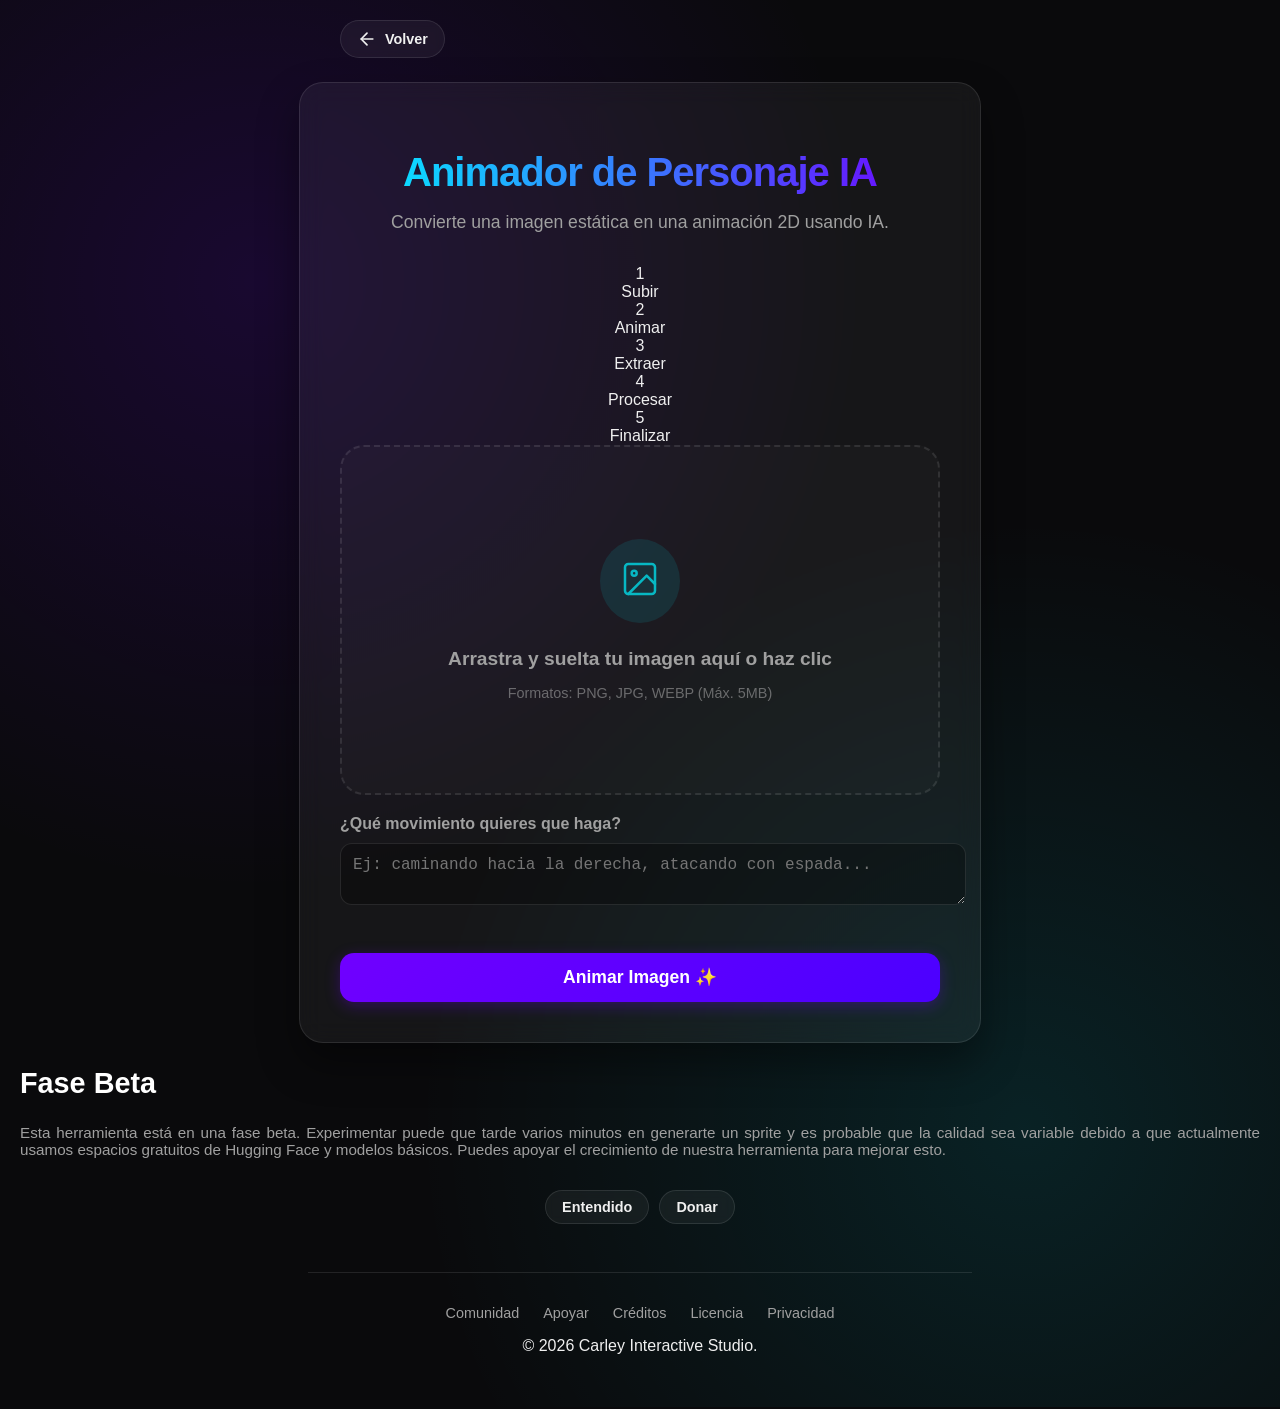
==== commit 20f9912f: "Configure custom domain vidspri.online - Added CNAME file for GitHub Pages custom domain. - Updated " ====
--- a/animacion.html
+++ b/animacion.html
@@ -169,7 +169,7 @@
             <p data-i18n="beta_desc" style="font-size: 0.95rem; text-align: justify;">Esta herramienta está en una fase beta. Experimentar puede que tarde varios minutos en generarte un sprite y es probable que la calidad sea variable debido a que actualmente usamos espacios gratuitos de Hugging Face y modelos básicos. Puedes apoyar el crecimiento de nuestra herramienta para mejorar esto.</p>
             <div style="display: flex; gap: 10px; justify-content: center; margin-top: 20px;">
                 <button type="button" onclick="closeBetaModal()" class="pill-btn highlight-btn">Entendido</button>
-                <a href="https://carleystudio.com/vid-spri.html#donations" target="_blank" class="pill-btn" style="text-decoration: none;">Donar</a>
+                <a href="https://vidspri.online/#donations" target="_blank" class="pill-btn" style="text-decoration: none;">Donar</a>
             </div>
         </div>
     </div>
@@ -178,7 +178,7 @@
     <footer>
         <div class="footer-links">
             <a href="https://www.facebook.com/profile.php?id=61575555791348" target="_blank" data-i18n="community">Comunidad</a>
-            <a href="https://carleystudio.com/vid-spri.html#donations" target="_blank" data-i18n="support">Apoyar</a>
+            <a href="https://vidspri.online/#donations" target="_blank" data-i18n="support">Apoyar</a>
             <a href="creditos.html" data-i18n="credits">Créditos</a>
             <a href="#" onclick="showLicenseModal(event)" data-i18n="license">Licencia</a>
             <a href="privacidad.html" data-i18n="privacy">Privacidad</a>
--- a/styles.css
+++ b/styles.css
@@ -60,189 +60,6 @@
     box-shadow: var(--glow);
 }
 
-/* Stepper UI */
-.stepper {
-    display: flex;
-    align-items: center;
-    justify-content: center;
-    margin-bottom: 2rem;
-    gap: 10px;
-}
-
-.step {
-    display: flex;
-    flex-direction: column;
-    align-items: center;
-    gap: 8px;
-    opacity: 0.4;
-    transition: all 0.3s;
-}
-
-.step.active {
-    opacity: 1;
-}
-
-.step-icon {
-    width: 12px;
-    height: 12px;
-    border-radius: 50%;
-    background: var(--glass-border);
-    border: 2px solid transparent;
-    display: flex;
-    align-items: center;
-    justify-content: center;
-    font-size: 0;
-    transition: all 0.3s;
-}
-
-.step.active .step-icon {
-    background: var(--primary);
-    box-shadow: var(--glow);
-    transform: scale(1.2);
-}
-
-.step-connector {
-    width: 40px;
-    height: 2px;
-    background: var(--glass-border);
-    margin-top: -24px;
-}
-
-.step.active ~ .step-connector, .step.active ~ .step {
-    /* Styles for upcoming steps */
-}
-
-/* Video Editor */
-.video-editor-container {
-    background: rgba(0,0,0,0.4);
-    border-radius: 20px;
-    padding: 1.5rem;
-    border: 1px solid var(--glass-border);
-}
-
-.video-wrapper {
-    position: relative;
-    width: 100%;
-    max-width: 100%;
-    margin: 0 auto 1.5rem;
-    border-radius: 12px;
-    overflow: hidden;
-    background: black;
-    aspect-ratio: 16/9;
-    border: 1px solid var(--glass-border);
-}
-
-#video-preview {
-    width: 100%;
-    height: 100%;
-    display: block;
-}
-
-.timeline-container {
-    position: relative;
-    height: 60px;
-    background: rgba(255,255,255,0.05);
-    border-radius: 8px;
-    margin-bottom: 1.5rem;
-    overflow: hidden;
-    border: 1px solid var(--glass-border);
-}
-
-.thumbnails-track {
-    display: flex;
-    height: 100%;
-    pointer-events: none;
-}
-
-.thumbnails-track img {
-    height: 100%;
-    object-fit: cover;
-    flex-shrink: 0;
-}
-
-.range-selector {
-    position: absolute;
-    top: 0;
-    left: 0;
-    right: 0;
-    bottom: 0;
-}
-
-.range-highlight {
-    position: absolute;
-    top: 0;
-    height: 100%;
-    background: rgba(0, 242, 255, 0.2);
-    border-left: 2px solid var(--primary);
-    border-right: 2px solid var(--primary);
-    pointer-events: none;
-}
-
-.range-handle {
-    position: absolute;
-    top: 0;
-    width: 12px;
-    height: 100%;
-    background: var(--primary);
-    cursor: ew-resize;
-    z-index: 10;
-}
-
-.range-handle::after {
-    content: '';
-    position: absolute;
-    top: 50%;
-    left: 50%;
-    transform: translate(-50%, -50%);
-    width: 2px;
-    height: 15px;
-    background: rgba(0,0,0,0.5);
-}
-
-.timeline-marker {
-    position: absolute;
-    top: 0;
-    width: 2px;
-    height: 100%;
-    background: #ff0000;
-    z-index: 5;
-    pointer-events: none;
-}
-
-.time-range-grid {
-    display: grid;
-    grid-template-columns: 1fr 1fr;
-    gap: 15px;
-    margin-bottom: 1rem;
-}
-
-/* Modals */
-.modal {
-    position: fixed;
-    top: 0;
-    left: 0;
-    width: 100%;
-    height: 100%;
-    background: rgba(0,0,0,0.8);
-    backdrop-filter: blur(8px);
-    display: flex;
-    align-items: center;
-    justify-content: center;
-    z-index: 2000;
-}
-
-.modal-content {
-    background: var(--bg-dark);
-    border: 1px solid var(--glass-border);
-    border-radius: 24px;
-    padding: 2rem;
-    max-width: 500px;
-    width: 90%;
-    max-height: 80vh;
-    overflow-y: auto;
-    box-shadow: 0 25px 50px rgba(0,0,0,0.5);
-}
-
 p {
     color: var(--text-dim);
     margin-bottom: 2rem;
@@ -256,35 +73,6 @@
     width: 100%;
     max-width: 600px;
     margin-bottom: 1.5rem;
-}
-
-.custom-select {
-    background: rgba(0, 0, 0, 0.3);
-    border: 1px solid var(--glass-border);
-    color: white;
-    padding: 10px 15px;
-    border-radius: 12px;
-    outline: none;
-    cursor: pointer;
-    font-size: 0.9rem;
-    transition: all 0.3s ease;
-    appearance: none;
-    -webkit-appearance: none;
-    background-image: url("data:image/svg+xml,%3Csvg xmlns='http://www.w3.org/2000/svg' width='24' height='24' viewBox='0 0 24 24' fill='none' stroke='white' stroke-width='2' stroke-linecap='round' stroke-linejoin='round'%3E%3Cpolyline points='6 9 12 15 18 9'%3E%3C/polyline%3E%3C/svg%3E");
-    background-repeat: no-repeat;
-    background-position: right 10px center;
-    background-size: 16px;
-    padding-right: 35px;
-}
-
-.custom-select:hover {
-    background-color: rgba(255, 255, 255, 0.05);
-    border-color: var(--primary);
-}
-
-.custom-select option {
-    background: #1a1a2e;
-    color: white;
 }
 
 .pill-btn {
@@ -308,61 +96,6 @@
     border-color: var(--primary);
     color: var(--primary);
     box-shadow: 0 0 10px rgba(0, 242, 255, 0.2);
-}
-
-.notif-badge {
-    position: absolute;
-    top: -5px;
-    right: -5px;
-    background: #ff4b4b;
-    width: 10px;
-    height: 10px;
-    border-radius: 50%;
-    border: 2px solid var(--bg-dark);
-}
-
-#notif-btn {
-    position: relative;
-}
-
-.notif-item {
-    background: rgba(255,255,255,0.05);
-    border: 1px solid var(--glass-border);
-    border-radius: 12px;
-    padding: 15px;
-    margin-bottom: 10px;
-}
-
-.notif-item.info { border-left: 4px solid var(--primary); }
-.notif-item.success { border-left: 4px solid #4CAF50; }
-.notif-item.warning { border-left: 4px solid #FFC107; }
-.notif-item.error { border-left: 4px solid #F44336; }
-
-.highlight-btn {
-    background: linear-gradient(135deg, rgba(0, 242, 255, 0.1), rgba(112, 0, 255, 0.1));
-    border-color: rgba(0, 242, 255, 0.3);
-}
-
-.highlight-btn:hover {
-    border-color: var(--primary);
-    background: linear-gradient(135deg, rgba(0, 242, 255, 0.2), rgba(112, 0, 255, 0.2));
-}
-
-.text-button {
-    background: none;
-    border: 1px solid var(--glass-border);
-    color: var(--text-dim);
-    padding: 10px 20px;
-    border-radius: 12px;
-    cursor: pointer;
-    font-weight: 600;
-    transition: all 0.2s;
-}
-
-.text-button:hover {
-    color: var(--primary);
-    border-color: var(--primary);
-    background: rgba(0, 242, 255, 0.05);
 }
 
 /* Lang Selector */
@@ -436,20 +169,13 @@
     line-height: 1.6;
 }
 
-/* Modern Card */
+/* Modern Card (Priority Codes) */
 .modern-card {
-    background: rgba(255, 255, 255, 0.02);
-    border: 1px solid var(--glass-border);
-    border-radius: 20px;
-    padding: 1.5rem;
+    background: rgba(0, 242, 255, 0.03);
+    border: 1px solid rgba(0, 242, 255, 0.1);
+    border-radius: 16px;
+    padding: 1.2rem;
     margin-bottom: 2rem;
-    text-align: center;
-}
-
-.redeem-card {
-    background: linear-gradient(135deg, rgba(0, 242, 255, 0.05), rgba(112, 0, 255, 0.05));
-    border: 1px solid rgba(0, 242, 255, 0.2);
-    box-shadow: 0 0 30px rgba(0, 242, 255, 0.05);
 }
 
 .codes-grid {
@@ -512,27 +238,6 @@
     font-size: 1rem;
 }
 
-.coming-soon {
-    opacity: 0.6;
-    cursor: not-allowed !important;
-    position: relative;
-    overflow: hidden;
-}
-
-.coming-soon::after {
-    content: "Coming Soon";
-    position: absolute;
-    top: 10px;
-    right: -25px;
-    background: var(--secondary);
-    color: white;
-    font-size: 0.7rem;
-    padding: 2px 30px;
-    transform: rotate(45deg);
-    font-weight: bold;
-    box-shadow: 0 2px 4px rgba(0,0,0,0.3);
-}
-
 /* Sections */
 .hidden { display: none !important; }
 
@@ -565,7 +270,7 @@
     color: var(--text-dim);
 }
 
-input[type="number"], textarea, select {
+input[type="number"], textarea {
     width: 100%;
     background: rgba(0,0,0,0.3);
     border: 1px solid var(--glass-border);
@@ -615,7 +320,7 @@
     gap: 15px;
 }
 
-.drag-drop-area:hover, .drag-drop-area.drag-over {
+.drag-drop-area:hover {
     border-color: var(--primary);
     background: rgba(0, 242, 255, 0.05);
     transform: scale(1.01);
@@ -631,112 +336,19 @@
 /* Frame Previews */
 #frames-output {
     display: grid;
-    grid-template-columns: repeat(auto-fill, minmax(80px, 1fr));
+    grid-template-columns: repeat(auto-fill, minmax(100px, 1fr));
     gap: 12px;
-    padding: 15px;
+    padding: 20px;
     background: rgba(0,0,0,0.3);
     border: 1px solid var(--glass-border);
-    border-radius: 16px;
+    border-radius: 20px;
     margin-bottom: 2rem;
-    max-height: 200px;
-    overflow-y: auto;
-}
-
-.frame-container {
-    position: relative;
 }
 
 .frame-container img {
     width: 100%;
     border-radius: 8px;
     border: 1px solid var(--glass-border);
-}
-
-.result-frames-grid {
-    display: grid;
-    grid-template-columns: repeat(auto-fill, minmax(100px, 1fr));
-    gap: 15px;
-    margin-bottom: 2rem;
-    max-height: 300px;
-    overflow-y: auto;
-    padding: 10px;
-}
-
-.result-frame {
-    position: relative;
-    cursor: pointer;
-    border: 2px solid transparent;
-    border-radius: 10px;
-    transition: all 0.2s;
-    background: rgba(255,255,255,0.05);
-}
-
-.result-frame:hover {
-    background: rgba(255,255,255,0.1);
-    transform: scale(1.05);
-}
-
-.result-frame.selected {
-    border-color: var(--primary);
-    background: rgba(0, 242, 255, 0.1);
-    box-shadow: 0 0 15px rgba(0, 242, 255, 0.3);
-}
-
-.result-frame img {
-    width: 100%;
-    height: 80px;
-    object-fit: contain;
-    image-rendering: -webkit-optimize-contrast;
-    image-rendering: -moz-crisp-edges;
-    image-rendering: -o-crisp-edges;
-    image-rendering: pixelated;
-    image-rendering: crisp-edges;
-    -ms-interpolation-mode: nearest-neighbor;
-}
-
-.result-frame .check-badge {
-    position: absolute;
-    top: -8px;
-    right: -8px;
-    background: var(--primary);
-    color: #000;
-    width: 20px;
-    height: 20px;
-    border-radius: 50%;
-    display: flex;
-    align-items: center;
-    justify-content: center;
-    font-size: 12px;
-    font-weight: bold;
-    display: none;
-}
-
-.result-frame.selected .check-badge {
-    display: flex;
-}
-
-.delete-btn {
-    position: absolute;
-    top: -5px;
-    right: -5px;
-    background: #ff4b4b;
-    color: white;
-    border: none;
-    border-radius: 50%;
-    width: 20px;
-    height: 20px;
-    font-size: 14px;
-    line-height: 1;
-    cursor: pointer;
-    display: flex;
-    align-items: center;
-    justify-content: center;
-    box-shadow: 0 2px 5px rgba(0,0,0,0.3);
-}
-
-.small-text {
-    font-size: 0.85rem;
-    color: var(--text-dim);
 }
 
 /* Progress Bar */
@@ -799,12 +411,8 @@
         linear-gradient(-45deg, transparent 75%, #1a1a1a 75%);
     background-size: 20px 20px;
     background-position: 0 0, 0 10px, 10px -10px, -10px 0px;
-    image-rendering: -webkit-optimize-contrast;
-    image-rendering: -moz-crisp-edges;
-    image-rendering: -o-crisp-edges;
     image-rendering: pixelated;
     image-rendering: crisp-edges;
-    -ms-interpolation-mode: nearest-neighbor;
 }
 
 /* Toasts */
@@ -864,238 +472,3 @@
 .footer-links a:hover {
     color: var(--primary);
 }
-
-.redeem-card input {
-    width: 100%;
-    padding: 12px;
-    border-radius: 8px;
-    border: 1px solid rgba(0, 255, 242, 0.3);
-    background: rgba(0, 0, 0, 0.3);
-    color: white;
-    margin-bottom: 15px;
-    font-size: 1.2rem;
-    text-align: center;
-    letter-spacing: 3px;
-    transition: all 0.3s ease;
-}
-
-.redeem-card input:focus {
-    outline: none;
-    border-color: #00fff2;
-    box-shadow: 0 0 15px rgba(0, 255, 242, 0.2);
-    background: rgba(0, 0, 0, 0.5);
-}
-
-.copyright {
-    color: var(--text-dim);
-    font-size: 0.8rem;
-    opacity: 0.6;
-}
-
-.result-actions {
-    display: flex;
-    flex-wrap: wrap;
-    justify-content: space-between;
-    align-items: center;
-    gap: 12px;
-    margin-top: 2rem;
-}
-
-.result-actions .action-btn,
-.result-actions .pill-btn {
-    width: auto;
-    margin: 0;
-}
-
-.action-group-right {
-    display: flex;
-    gap: 12px;
-}
-
-@media (max-width: 480px) {
-    .container {
-        padding: 10px;
-    }
-    .modern-card {
-        padding: 1.5rem;
-    }
-    .footer-links {
-        gap: 1rem;
-    }
-}
-
-.welcome-banner {
-    background: rgba(0, 242, 255, 0.1);
-    border: 1px solid rgba(0, 242, 255, 0.3);
-    padding: 10px 20px;
-    border-radius: 30px;
-    margin: 10px auto 20px;
-    display: inline-block;
-    color: white;
-    font-size: 1rem;
-    backdrop-filter: blur(5px);
-}
-
-.welcome-banner strong {
-    color: #00f2ff;
-    text-shadow: 0 0 10px rgba(0, 242, 255, 0.5);
-}
-
-/* Dual Range Slider for Audio Trimmer */
-.range-slider-container {
-    position: relative;
-    height: 80px;
-    background: rgba(0, 0, 0, 0.5);
-    border-radius: 16px;
-    margin: 35px 0;
-    overflow: visible;
-    border: 2px solid var(--glass-border);
-    display: flex;
-    align-items: center;
-}
-
-#waveform-canvas {
-    position: absolute;
-    top: 0;
-    left: 0;
-    width: 100%;
-    height: 100%;
-    pointer-events: none;
-    z-index: 1;
-}
-
-.range-slider-container input[type=range] {
-    -webkit-appearance: none;
-    -moz-appearance: none;
-    appearance: none;
-    width: 100%;
-    outline: none;
-    position: absolute;
-    margin: 0;
-    top: 0;
-    left: 0;
-    height: 100%;
-    background: none;
-    pointer-events: none;
-    z-index: 10;
-}
-
-/* Chrome/Safari Thumbs */
-.range-slider-container input[type=range]::-webkit-slider-thumb {
-    -webkit-appearance: none;
-    appearance: none;
-    pointer-events: auto;
-    height: 80px;
-    width: 6px;
-    background: #fff;
-    border: none;
-    border-radius: 10px;
-    cursor: ew-resize;
-    box-shadow: 0 0 10px rgba(124, 58, 237, 0.8);
-    z-index: 20;
-}
-
-.range-slider-container input[type=range]::-webkit-slider-thumb:active {
-    cursor: grabbing;
-    background: #7c3aed;
-}
-
-/* Firefox Thumbs */
-.range-slider-container input[type=range]::-moz-range-thumb {
-    -moz-appearance: none;
-    appearance: none;
-    pointer-events: auto;
-    height: 80px;
-    width: 6px;
-    background: #fff;
-    border: none;
-    border-radius: 10px;
-    cursor: ew-resize;
-    box-shadow: 0 0 10px rgba(124, 58, 237, 0.8);
-    z-index: 20;
-}
-
-/* Hide Track */
-.range-slider-container input[type=range]::-webkit-slider-runnable-track {
-    background: transparent;
-    border: none;
-}
-
-.range-slider-container input[type=range]::-moz-range-track {
-    background: transparent;
-    border: none;
-}
-
-#range-highlight {
-    position: absolute;
-    height: 100%;
-    background: rgba(124, 58, 237, 0.3);
-    border-top: 2px solid #7c3aed;
-    border-bottom: 2px solid #7c3aed;
-    pointer-events: none;
-    z-index: 5;
-    left: 0;
-    right: 0;
-}
-
-.custom-select {
-    background: rgba(0, 0, 0, 0.5);
-    border: 1px solid var(--glass-border);
-    color: white;
-    padding: 10px 15px;
-    border-radius: 12px;
-    outline: none;
-    cursor: pointer;
-    font-size: 0.9rem;
-    transition: all 0.2s;
-    appearance: none;
-    -webkit-appearance: none;
-    background-image: url("data:image/svg+xml,%3Csvg xmlns='http://www.w3.org/2000/svg' width='16' height='16' viewBox='0 0 24 24' fill='none' stroke='%2300f2ff' stroke-width='2' stroke-linecap='round' stroke-linejoin='round'%3E%3Cpolyline points='6 9 12 15 18 9'%3E%3C/polyline%3E%3C/svg%3E");
-    background-repeat: no-repeat;
-    background-position: right 12px center;
-    padding-right: 40px;
-}
-
-.custom-select:hover {
-    border-color: var(--primary);
-    box-shadow: 0 0 10px rgba(0, 242, 255, 0.1);
-}
-
-.custom-select:focus {
-    border-color: var(--primary);
-    box-shadow: 0 0 15px rgba(0, 242, 255, 0.2);
-}
-
-#final-sprite-preview-container img {
-    image-rendering: -webkit-optimize-contrast;
-    image-rendering: -moz-crisp-edges;
-    image-rendering: -o-crisp-edges;
-    image-rendering: pixelated;
-    image-rendering: crisp-edges;
-    -ms-interpolation-mode: nearest-neighbor;
-    box-shadow: 0 10px 30px rgba(0,0,0,0.5);
-    transition: transform 0.3s ease;
-}
-
-#final-sprite-preview-container img:hover {
-    transform: scale(1.05);
-}
-
-canvas {
-    max-width: 100%;
-    image-rendering: -webkit-optimize-contrast;
-    image-rendering: -moz-crisp-edges;
-    image-rendering: -o-crisp-edges;
-    image-rendering: pixelated;
-    image-rendering: crisp-edges;
-    -ms-interpolation-mode: nearest-neighbor;
-}
-
-.frame-container img, .thumbnails-track img {
-    image-rendering: -webkit-optimize-contrast;
-    image-rendering: -moz-crisp-edges;
-    image-rendering: -o-crisp-edges;
-    image-rendering: pixelated;
-    image-rendering: crisp-edges;
-    -ms-interpolation-mode: nearest-neighbor;
-}
